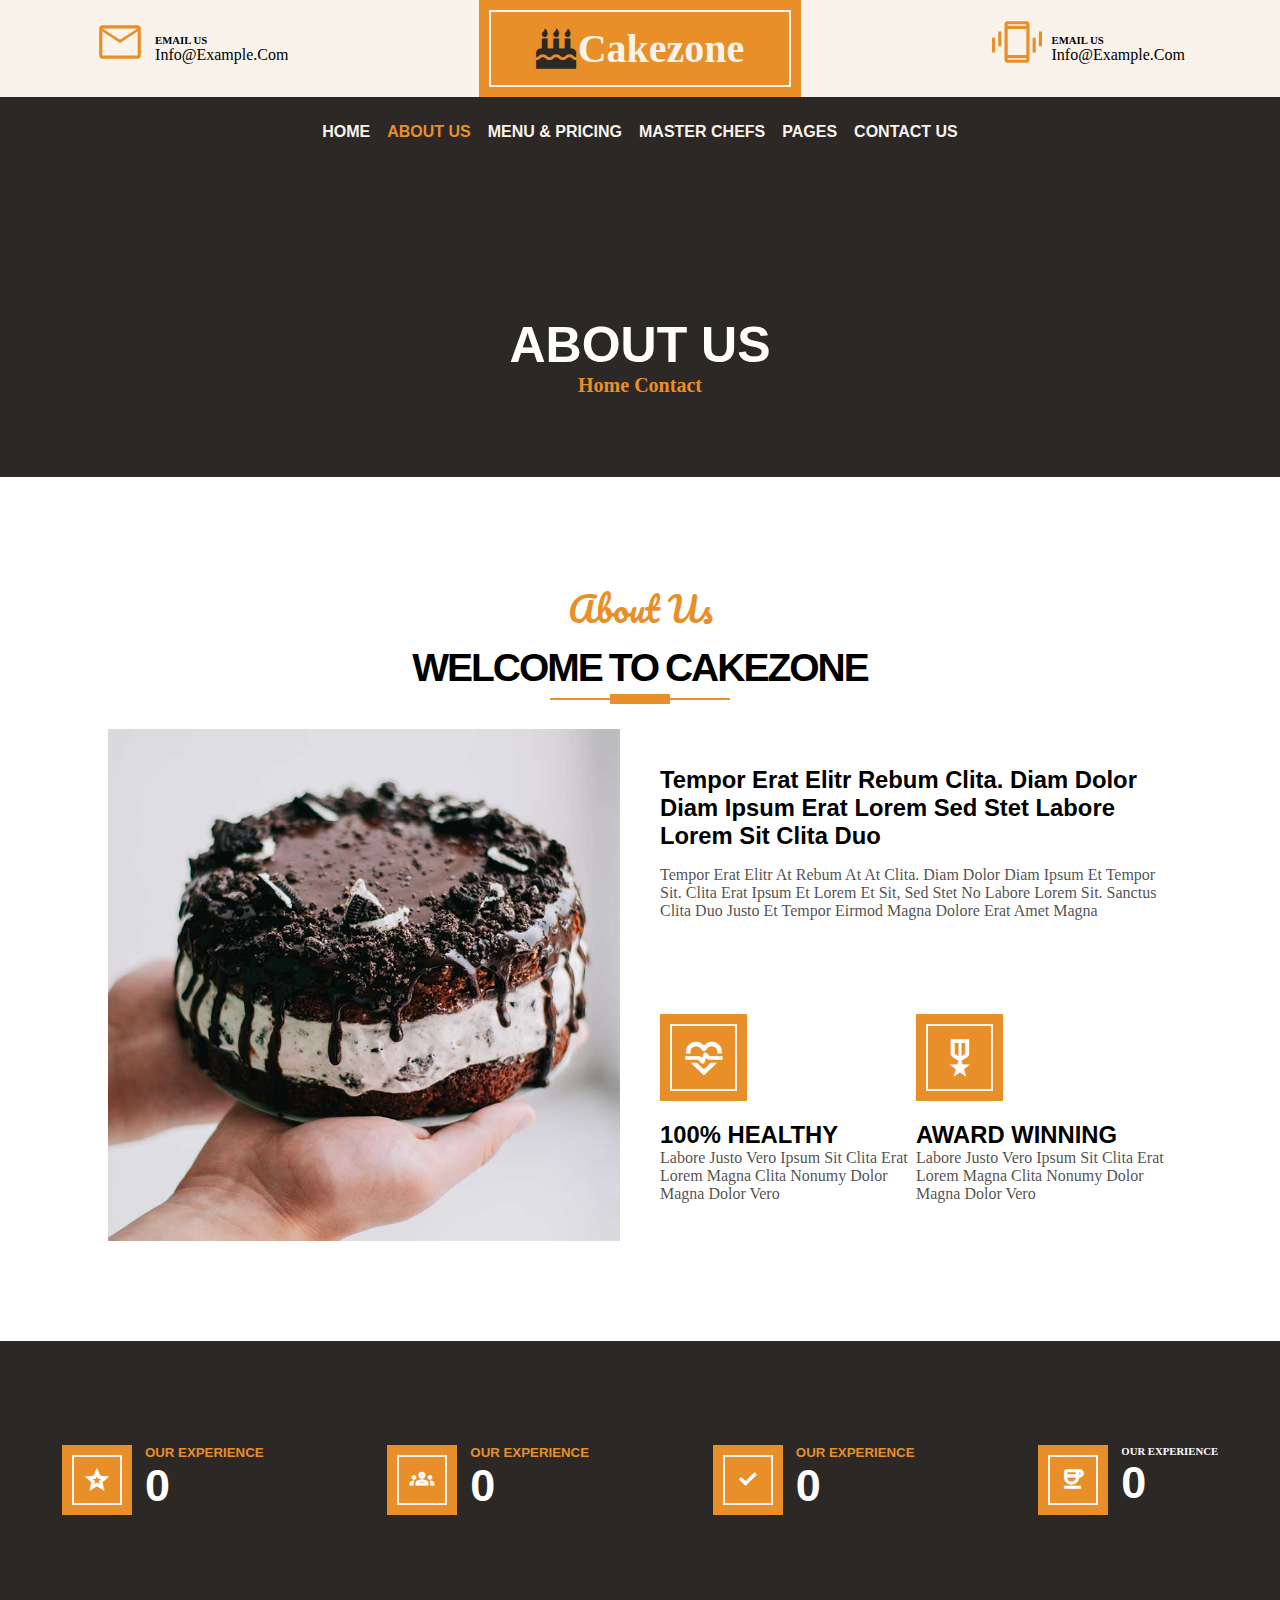
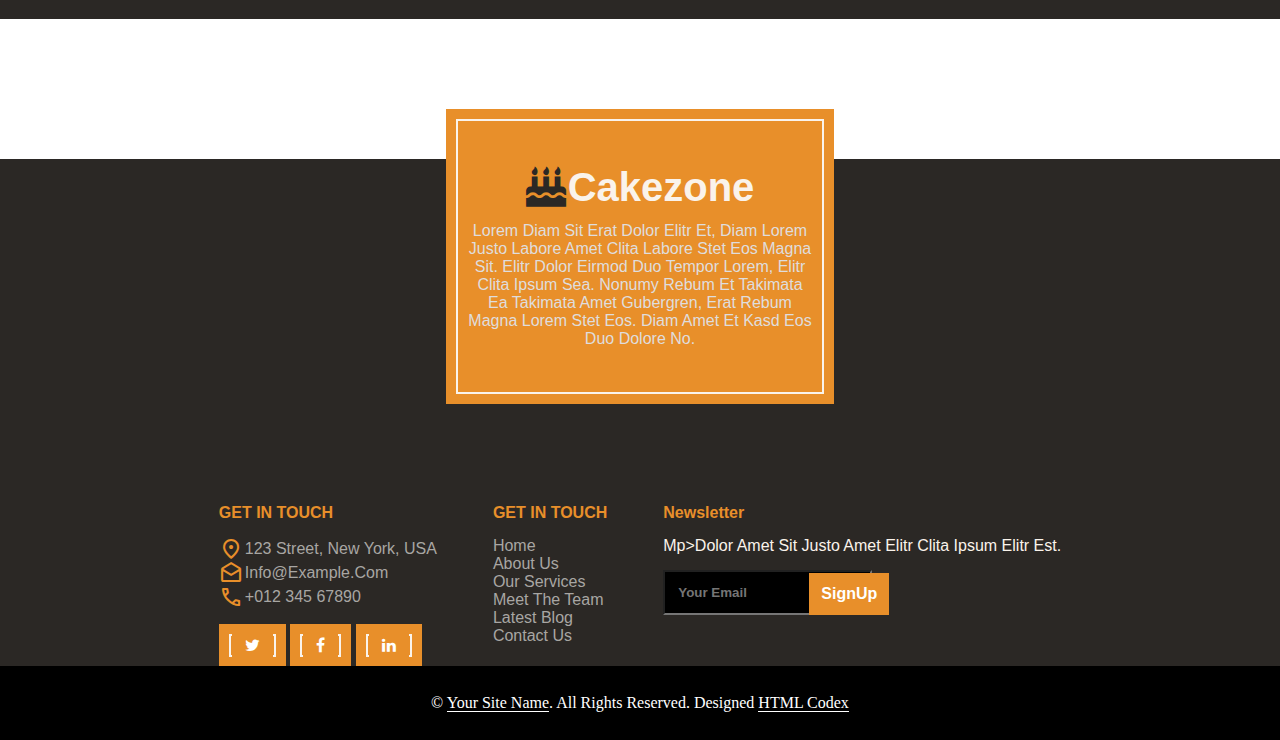
==== html/about.html @ 25a52ba7 "Add files via upload" ====
<!DOCTYPE html>
<html lang="en">

<head>
    <meta charset="UTF-8">
    <meta http-equiv="X-UA-Compatible" content="IE=edge">
    <meta name="viewport" content="width=device-width, initial-scale=1.0">
    <!-- google font -->
    <link rel='stylesheet' href='https://cdnjs.cloudflare.com/ajax/libs/font-awesome/4.7.0/css/font-awesome.min.css'>
    <link rel="stylesheet" href="https://fonts.googleapis.com/css2?family=Material+Symbols+Sharp:opsz,wght,FILL,GRAD@48,400,0,0" />
    <link rel="stylesheet" href="https://fonts.googleapis.com/css2?family=Material+Symbols+Outlined:opsz,wght,FILL,GRAD@20..48,100..700,0..1,-50..200" />
    <!-- link css -->
    <link rel="stylesheet" href="../css/cake.css">
    <!--  -->
    <!-- <link href="https://cdn.jsdelivr.net/npm/bootstrap@5.0.2/dist/css/bootstrap.min.css" rel="stylesheet" integrity="sha384-EVSTQN3/azprG1Anm3QDgpJLIm9Nao0Yz1ztcQTwFspd3yD65VohhpuuCOmLASjC" crossorigin="anonymous"> -->
    <link rel="stylesheet" href="https://cdnjs.cloudflare.com/ajax/libs/OwlCarousel2/2.3.4/assets/owl.carousel.min.css" integrity="sha512-tS3S5qG0BlhnQROyJXvNjeEM4UpMXHrQfTGmbQ1gKmelCxlSEBUaxhRBj/EFTzpbP4RVSrpEikbmdJobCvhE3g==" crossorigin="anonymous" />
    <link rel="stylesheet" href="https://cdnjs.cloudflare.com/ajax/libs/OwlCarousel2/2.3.4/assets/owl.theme.default.min.css" integrity="sha512-sMXtMNL1zRzolHYKEujM2AqCLUR9F2C4/05cdbxjjLSRvMQIciEPCQZo++nk7go3BtSuK9kfa/s+a4f4i5pLkw==" crossorigin="anonymous"
    />
    <!-- font -->
    <link href="https://fonts.googleapis.com/css2?family=Great+Vibes&family=Pacifico&family=Satisfy&display=swap" rel="stylesheet">
    <!-- <link rel="stylesheet" href="path/to/font-awesome/css/font-awesome.min.css"> -->
    <title>Cakezone</title>
</head>

<body>
    <!-- start nav -->
    <nav class="nav">
        <div class="call">
            <span class="material-symbols-outlined">
                mail
                </span>
            <div>
                <h6>EMAIL US</h6>
                <p>info@example.com</p>
            </div>
        </div>
        <!-- <div class=""> -->
        <div class="logo_nav border position">
            <h1 class="iconalign">
                <i class="fa fa-birthday-cake fs-1 text-dark me-3"></i>Cakezone
            </h1>
        </div>
        <!-- </div> -->
        <div class="call">
            <span class="material-symbols-outlined">
                edgesensor_high
                </span>
            <div>
                <h6>EMAIL US</h6>
                <p>info@example.com</p>
            </div>
        </div>
    </nav>
    <!-- end nav -->
    <!-- start header -->

    <header id="header">
        <!-- <div class="hidden"> -->
        <div class="logo_nav border position hidden">
            <h1 class="iconalign">
                <i class="fa fa-birthday-cake fs-1 text-dark me-3"></i>Cakezone
            </h1>

        </div>

        <!-- </div> -->
        <div class="header" id="div1_header">
            <a href="../index.html">
                <p> HOME</p>
            </a>
            <a href="">
                <p class="active_p"> ABOUT US</p>
            </a>
            <a href="MENU.html">
                <p> MENU & PRICING</p>
            </a>
            <a href="MASTER.html">
                <p> MASTER CHEFS</p>
            </a>
            <a href="#common">
                <p> PAGES</p>
            </a>
            <a href="CONTACT.html">
                <p> CONTACT US</p>
            </a>
        </div>
        <button class="icons hidden" id="icon" onclick="xx('div1_header' ) "><span class="material-symbols-outlined ">
            menu
            </span></button>
    </header>
    <!-- end header -->
    <!-- home -->
    <section id="common " class="common ">
        <h1>ABOUT US</h1>
        <p> Home Contact</p>
    </section>
    <!-- /home -->
    <!-- start  page1 -->
    <section class="page1 " id="page2 ">
        <div class="us ">
            <p>About Us</p>
            <h1>WELCOME TO CAKEZONE</h1>
        </div>
        <div class="div_page1 ">
            <div class="about "><img src="../img/about.jpg "></div>
            <div class="info_page1 about ">
                <div class="info1 ">
                    <h1>Tempor erat elitr rebum clita. Diam dolor diam ipsum erat lorem sed stet labore lorem sit clita duo</h1>
                    <p>Tempor erat elitr at rebum at at clita. Diam dolor diam ipsum et tempor sit. Clita erat ipsum et lorem et sit, sed stet no labore lorem sit. Sanctus clita duo justo et tempor eirmod magna dolore erat amet magna</p>
                </div>
                <div class="div_info_page1 ">
                    <div class="div ">
                        <span class="material-symbols-outlined position border ">
                            cardiology
                            </span>
                        <div>
                            <h1>100% HEALTHY</h1>
                            <p>Labore justo vero ipsum sit clita erat lorem magna clita nonumy dolor magna dolor vero</p>
                        </div>
                    </div>
                    <div class="div ">
                        <span class="material-symbols-outlined position border ">
                            military_tech
                            </span>
                        <div>
                            <h1>AWARD WINNING</h1>
                            <p>Labore justo vero ipsum sit clita erat lorem magna clita nonumy dolor magna dolor vero</p>
                        </div>
                    </div>
                </div>
            </div>
    </section>
    <!-- end  page1 -->
    <!-- start page2 -->
    <section class="page2 " style="margin-bottom: 140px; ">
        <div class="div_page2 ">

            <span class="material-symbols-outlined position border ">
                    star
                    </span>
            <div class="count_page2 ">
                <h5>OUR EXPERIENCE</h5>
                <h1 id="count1 "> 0</h1>
            </div>
        </div>
        <div class="div_page2 ">
            <span class="material-symbols-outlined position border ">
                groups
                </span>
            <div class="count_page2 ">
                <h5>OUR EXPERIENCE</h5>
                <h1 id="count2 "> 0</h1>
            </div>
        </div>
        <div class="div_page2 ">
            <span class="material-symbols-outlined position border ">
                done
                </span>
            <div class="count_page2 ">
                <h5>OUR EXPERIENCE</h5>
                <h1 id="count3 "> 0</h1>
            </div>
        </div>
        <div class="div_page2 ">
            <span class="material-symbols-outlined position border ">
                coffee
                </span>
            <div class="count_page2 ">
                <h6>OUR EXPERIENCE</h6>
                <h1 id="count4 "> 0</h1>
            </div>
        </div>
    </section>
    <!-- end page2 -->

    <!--Jquery -->
    <script src="https://cdnjs.cloudflare.com/ajax/libs/jquery/3.6.0/jquery.min.js " integrity="sha512-894YE6QWD5I59HgZOGReFYm4dnWc1Qt5NtvYSaNcOP+u1T9qYdvdihz0PPSiiqn/+/3e7Jo4EaG7TubfWGUrMQ==" crossorigin=" anonymous "></script>
    <!-- Owl Carousel -->
    <script src="https://cdnjs.cloudflare.com/ajax/libs/OwlCarousel2/2.3.4/owl.carousel.min.js "></script>
    <!-- custom JS code after importing jquery and owl -->
    <script type="text/javascript ">
        $(document).ready(function() {
            $(".owl-carousel ").owlCarousel();
        });

        $('.owl-carousel').owlCarousel({
            loop: true,
            margin: 10,
            nav: true,
            responsive: {
                0: {
                    items: 1
                },
                600: {
                    items: 3
                },
                1000: {
                    items: 5
                }
            }
        })
    </script>
    <!-- end page7 -->
    <!-- start footer -->
    <footer>
        <div class="div1_footer position border ">
            <h4 class="iconalign ">
                <i class="fa fa-birthday-cake fs-1 text-dark me-3 "></i>Cakezone
            </h4>
            <p>Lorem diam sit erat dolor elitr et, diam lorem justo labore amet clita labore stet eos magna sit. Elitr dolor eirmod duo tempor lorem, elitr clita ipsum sea. Nonumy rebum et takimata ea takimata amet gubergren, erat rebum magna lorem stet
                eos. Diam amet et kasd eos duo dolore no.</p>
        </div>

        <div class="div2_footer ">
            <div class="column1_footer ">
                <h4>GET IN TOUCH</h4>
                <div class="icon2 ">
                    <p class="iconalign ">
                        <span class="material-symbols-outlined "> location_on</span>
                        <span>123 Street, New York, USA</span>
                    </p>
                    <p class="iconalign ">
                        <span class="material-symbols-outlined ">
                            drafts
                            </span>
                        <span>info@example.com</span>
                    </p>
                    <p class="iconalign ">
                        <span class="material-symbols-outlined "> phone</span>
                        <span>+012 345 67890</span>
                    </p>
                </div>

                <div class=" icon_footer icon_page5 ">
                    <span class="position border "> <span class="icon fa fa-twitter "  href="# "></span></span>
                    <span class="position border "> <span class="icon fa fa-facebook "  href="# "></span></span>
                    <span class="position border "> <span class="icon fa fa-linkedin "  href="# "></span></span>
                </div>
            </div>
            <div class="column1_footer ">
                <h4>GET IN TOUCH</h4>
                <div class="icon2 ">
                    <p class="iconalign ">
                        <span>  <a href=" "> Home</a></span>
                    </p>
                    <p class="iconalign ">

                        <span>  <a href=" "> About Us </a></span>
                    </p>
                    <p class="iconalign ">
                        <span>  <a href=" ">Our Services</a></span>
                    </p>
                    <p class="iconalign ">
                        <span><a href=" "> Meet The Team</a></span>
                    </p>
                    <p class="iconalign ">
                        <span><a href=" ">Latest Blog</a> </span>
                    </p>
                    <p class="iconalign ">
                        <span> <a href=" ">Contact Us</a></span>
                    </p>
                </div>
            </div>
            <div class="column1_footer ">
                <h4>
                    Newsletter
                </h4>
                <p> Mp>Dolor amet sit justo amet elitr clita ipsum elitr est.
                </p>
                <form>
                    <input type="text " placeholder="your email ">
                </form>
            </div>
        </div>
    </footer>
    <!-- footer -->
    <p class="footer2 ">© <a href=" ">Your Site Name</a>. All Rights Reserved. Designed
        <a href=" "> HTML Codex</a></p>
    <!-- arrow -->
    <a class="arrow position border " id="arrow " href=" "><span class="material-symbols-outlined ">
        arrow_upward
        </span></a>
    <!-- link js -->
    <script src="../js/cake.js "></script>
</body>

</html>
---- css/cake.css ----
* {
            margin: 0px;
            padding: 0px;
            scroll-behavior: smooth;
            text-transform: capitalize;
            box-sizing: border-box;
            list-style: none;
            text-decoration: none;
            /* line-height: 61px; */
            position: relative;
        }
        
         :root {
            --first-color: #E88F2A;
            --second-color: #2B2825;
            --font-color: #FAF3EB;
            --main-font: 'Pacifico', cursive;
            --secon_font: "Open Sans", sans-serif;
            --therd_font: "Oswald", sans-serif;
        }
        
        body,
        html {
            max-width: 100%;
            overflow-x: hidden;
        }
        
        .iconalign {
            display: flex;
            align-items: center;
            column-gap: 2px;
        }
        /* start nav */
        
        nav {
            display: flex;
            justify-content: space-around;
            background-color: var(--font-color);
            align-items: center;
            flex-wrap: wrap;
            row-gap: 28px;
        }
        
        .fixed {
            position: fixed;
            top: 0px;
        }
        
        .call {
            display: flex;
            align-items: center;
            column-gap: 10px;
        }
        
        .call span {
            color: var(--first-color);
            font-size: 50px;
            font-weight: 400;
            padding: 0px 0px 13px;
        }
        
        .logo_nav {
            background-color: var(--first-color);
            padding: 25px 57px;
            color: var(--font-color);
            font-size: 20px;
            display: flex;
        }
        
        .logo_nav span {
            color: var(--second-color);
        }
        
        .border::before {
            position: absolute;
            content: "";
            top: 10px;
            right: 10px;
            bottom: 10px;
            left: 10px;
            background: none;
            border: 2px solid var(--font-color);
            z-index: 0;
        }
        
        .position {
            position: relative;
        }
        
        .border {
            border: none !important;
        }
        /* start header */
        
        .icons {
            background-color: #ffdead00;
            border: rgba(255, 222, 173, 0);
        }
        
        .icons span {
            color: wheat;
            font-weight: 900;
            font-size: 30px;
        }
        
        .hidden {
            display: none;
        }
        
        #header {
            width: 100%;
            z-index: 99;
            background-color: var(--second-color);
            height: 92px;
        }
        
        .header {
            display: flex;
            justify-content: center;
            column-gap: 17px;
            background-color: var(--second-color);
            padding: 26px 0px;
            height: 0px;
        }
        
        .header p {
            color: var(--font-color);
            font-weight: 900;
            transition: 1s;
            font-family: var(--secon_font);
        }
        
        .header p:hover {
            color: var(--first-color);
        }
        
        .active_p {
            color: var(--first-color) !important;
        }
        
        .border1 {
            border-top: 1px solid var(--first-color);
            padding: 30px !important;
            height: auto;
        }
        
        @media(max-width: 730px) {
            #header {
                display: flex;
                justify-content: space-around;
                align-items: center;
            }
            .nav {
                display: none !important;
            }
            .header {
                display: block;
                top: 92px;
                height: 0px;
                overflow: hidden;
                transition: 1s;
                position: absolute;
                width: 100%;
                text-align: center;
                padding: 0px;
            }
            .hidden {
                display: flex;
                justify-content: space-between;
                padding: 17px 32px;
                cursor: pointer;
            }
        }
        /*  */
        
        .common {
            background-color: var(--second-color);
            align-items: center;
            margin-bottom: 100px;
            text-align: center;
            padding: 127px 80px 80px;
        }
        
        .common h1 {
            color: white;
            font-size: 50px;
            font-weight: 900;
            font-family: var(--secon_font);
        }
        
        .common p {
            color: var(--first-color);
            font-size: 20px;
            font-weight: 900;
        }
        
        @media(max-width:450px) {
            .common h1 {
                font-size: 30px;
                font-weight: 900;
            }
        }
        /* start home */
        
        .home {
            background-image: url("/img/hero.jpg");
            background-size: cover;
            color: white;
            padding: 100px;
        }
        
        .play_home {
            display: flex;
            column-gap: 20px;
            align-items: center;
            flex-wrap: wrap;
        }
        
        .play_home span {
            /* background-color: white;
    color: var(--first-color);
    border-radius: 50%;
    font-size: 40px;
    font-weight: 800;
    width: 70px;
    height: 70px;
    display: flex;
    justify-content: center;
    align-items: center; */
            /* position: relative; */
        }
        
        .btn-play span {
            display: block;
            position: relative;
            z-index: 3;
            width: 0;
            height: 0;
            left: -1px;
            border-left: 16px solid var(--first-color);
            border-top: 11px solid transparent;
            border-bottom: 11px solid transparent;
        }
        
        .btn-play {
            position: relative;
            display: block;
            box-sizing: content-box;
            width: 16px;
            height: 26px;
            border-radius: 100%;
            border: none;
            outline: none !important;
            padding: 18px 20px 20px 28px;
            background: #FFFFFF;
        }
        
        .btn-play::after {
            content: "";
            position: absolute;
            z-index: 1;
            left: 50%;
            top: 50%;
            transform: translateX(-50%) translateY(-50%);
            display: block;
            width: 60px;
            height: 60px;
            background: #FFFFFF;
            border-radius: 100%;
            transition: all 200ms;
        }
        
        .btn-play:before {
            content: "";
            position: absolute;
            z-index: 0;
            left: 50%;
            top: 50%;
            transform: translateX(-50%) translateY(-50%);
            display: block;
            width: 60px;
            height: 60px;
            background: #FFFFFF;
            border-radius: 100%;
            animation: pulse-border 1500ms ease-out infinite;
        }
        
        .div_home {
            display: flex;
            flex-direction: column;
            row-gap: 20px;
            font-size: 20px;
            font-weight: 800;
        }
        
        .div_home h1:nth-child(1) {
            font-size: 50px;
            color: var(--first-color);
            font-family: var(--main-font);
            font-weight: 400;
        }
        
        .div_home h1:nth-child(2) {
            font-size: 74px;
            font-weight: 900;
            font-family: var(--therd_font);
        }
        
        .div_home h1:nth-child(3) {
            font-size: 30px;
            font-weight: 800;
        }
        
        .read {
            background: var(--first-color);
            height: 64px;
            width: 172px;
            align-items: center;
            text-align: center;
            display: flex;
            justify-content: center;
        }
        
        @media(max-width:620px) {
            .div_home h1:nth-child(2) {
                font-size: 34px;
            }
        }
        /* end home */
        /* start page1 */
        
        .page1 {
            display: flex;
            flex-direction: column;
            align-items: center;
            row-gap: 31px;
            margin-top: 100px;
            margin-bottom: 100px;
        }
        
        .us {
            text-align: center;
            position: relative;
        }
        
        .us::after {
            position: absolute;
            content: "";
            width: 180px;
            height: 2px;
            /* left: 50%; */
            /* bottom: 4px; */
            margin-left: -90px;
            background: var(--first-color);
        }
        
        .us::before {
            position: absolute;
            content: "";
            width: 60px;
            height: 10px;
            /* left: 50%; */
            bottom: -6px;
            margin-left: -30px;
            background: var(--first-color);
        }
        
        .us p {
            color: var(--first-color);
            /* margin-bottom: 20px; */
            font-family: var(--main-font);
            font-size: 35px;
            font-weight: 400;
        }
        
        .us h1 {
            font-size: 39px;
            font-family: var(--secon_font);
            font-weight: 800;
            word-spacing: -2px;
            letter-spacing: -2px;
            line-height: 1.5;
        }
        
        .about {
            flex: 0 0 auto;
            display: flex;
            flex-direction: column;
            overflow: hidden;
            position: relative;
            justify-content: space-around;
            width: 50%;
            row-gap: 20px;
        }
        
        .about img {
            width: 100%;
            height: 100%;
        }
        
        .div_page1 {
            display: flex;
            column-gap: 40px;
            /* flex-wrap: wrap; */
            width: 80%;
            justify-content: center;
            row-gap: 40px;
            position: relative;
        }
        
        .div_page1 p {
            color: #2b2825d1;
        }
        
        .div_info_page1 {
            display: flex;
            /* flex-wrap: wrap; */
            justify-content: space-between;
        }
        
        .div_info_page1 .div {
            display: flex;
            flex-direction: column;
            width: 268px;
            row-gap: 20px;
        }
        
        .div_info_page1 div span {
            color: white;
            background-color: var(--first-color);
            width: 87px;
            height: 87px;
            font-size: 40px;
            font-weight: 700;
            text-align: center;
            display: flex;
            align-items: center;
            justify-content: center;
        }
        
        .info1 {
            display: flex;
            flex-direction: column;
            row-gap: 16px;
        }
        
        .div_page1 h1 {
            font-size: 23.8px;
            font-weight: 800;
            font-family: var(--therd_font);
        }
        
        @media(max-width:800px) {
            .div_page1 {
                flex-wrap: wrap;
            }
            .about {
                width: 100%;
            }
        }
        
        @media(max-width:450px) {
            .div_info_page1 {
                flex-wrap: wrap;
            }
        }
        /* end page1 */
        /* start page2 */
        
        .page2 {
            display: flex;
            justify-content: space-around;
            background-color: var(--second-color);
            color: white;
            padding: 104px 0px;
            flex-wrap: wrap;
            row-gap: 38px;
        }
        
        .div_page2 span {
            background-color: var(--first-color);
            width: 70px;
            height: 70px;
            text-align: center;
            padding-top: 22px;
            font-weight: 900;
        }
        
        .div_page2 {
            display: flex;
            column-gap: 13px;
        }
        
        .div_page2 h5 {
            color: var(--first-color);
            font-family: var(--therd_font);
            font-weight: 800;
        }
        
        .div_page2 h1 {
            font-size: 45px;
            font-family: var(--therd_font);
            font-weight: 800;
        }
        
        .count_page2 {
            display: flex;
            flex-direction: column;
        }
        /* end page2 */
        /* start page3 */
        
        .page3 {
            display: flex;
            row-gap: 30px;
            margin-top: 100px;
            align-items: center;
            justify-content: center;
            flex-direction: column;
        }
        
        .div3_page3 {
            display: flex;
            justify-content: center;
            row-gap: 20px;
            column-gap: 20px;
            flex-wrap: wrap;
        }
        
        .active1 {
            background-color: var(--first-color);
            padding: 9px 19px;
            /* margin: 5px 1px; */
        }
        
        .border1::before {
            border: 2px solid rgb(195, 195, 195);
        }
        
        .div2_page3 {
            display: flex;
            justify-content: space-evenly;
            background-color: var(--second-color);
            color: white;
            column-gap: 20px;
            align-items: center;
            flex-wrap: wrap;
            width: 377px;
            height: 84px;
        }
        
        @media(max-width: 5520px) {
            .div2_page3 {
                flex-direction: column;
            }
            .info_img_page3 {}
        }
        
        .div_page3 {
            display: flex;
            justify-content: center;
            flex-wrap: wrap;
            position: relative;
        }
        
        .info_img_page3 {
            background-color: var(--font-color);
        }
        
        .info_img_page3 p {
            color: #080808cf;
            padding: 10px 0px;
        }
        
        .img_page3 h4 {
            background-color: var(--second-color);
            color: var(--first-color);
            text-align: center;
            padding: 5px;
            font-size: 25px;
            font-weight: 800;
        }
        
        .info_img_page3 {
            padding: 26px;
            width: 358px;
            height: 125px;
        }
        
        .info_img_page3 h5 {
            font-weight: 800;
            font-size: 15px;
            font-family: var(--secon_font);
        }
        /* end page 3 */
        /* start page 4 */
        
        .div_page4 {
            width: 100%;
        }
        
        .div_page4 p {
            color: white;
            font-weight: 800;
        }
        
        .page4 {
            display: flex;
            flex-wrap: wrap;
            text-align: center;
            margin-top: 100px;
            justify-content: center;
            column-gap: 50px;
            row-gap: 50px;
            position: relative;
        }
        
        .cake_type {
            width: 366px;
            background-color: var(--first-color);
            padding: 51px 13px;
            display: flex;
            flex-direction: column;
            row-gap: 15px;
            align-items: center;
        }
        
        .cake_type h4 {
            color: var(--second-color);
            font-weight: 900;
            font-size: 20px;
            font-family: var(--secon_font);
        }
        
        .cake_type p {
            color: var(--font-color);
        }
        
        .cake_type span {
            color: var(--font-color);
        }
        
        .page4::after,
        .contact::after {
            position: absolute;
            content: "";
            width: 100%;
            height: calc(100% - 45px);
            top: 90px;
            left: 0;
            background: linear-gradient(rgba(43, 40, 37, .9), rgba(43, 40, 37, .9)), url(/img/service.jpg) center center no-repeat;
            background-size: cover;
            z-index: -1;
        }
        
        .div_page4 h1 {
            color: var(--font-color);
            font-size: 35px;
            font-weight: 700;
            margin-bottom: 30px;
            line-height: 45px;
        }
        
        .div_page4 p {
            background-color: var(--first-color);
            display: inline-block;
            padding: 13px 55px;
        }
        /* end page4 */
        /* start page5 */
        
        .page5 {
            margin-top: 150px;
            display: flex;
            flex-direction: column;
            /* column-gap: 30px; */
            justify-content: space-evenly;
            align-items: center;
        }
        
        .member_page5 {
            width: 350px;
        }
        
        .member_page5 img {
            width: 100%;
        }
        
        .img_member_page5 {
            overflow: hidden;
        }
        
        .info_mamber_page5 h1 {
            color: var(--first-color);
            font-weight: 700;
            font-family: var(--secon_font);
            margin: 2px 0px 10px;
        }
        
        .member_page5 img {
            transition: 0.9s;
            transform: scale(1.1);
        }
        
        .member_page5:hover img {
            transform: scale(1.2);
            filter: blur(3px);
        }
        
        .info_mamber_page5 {
            background-color: var(--second-color);
            color: white;
            padding: 20px;
            text-align: center;
        }
        
        .div1_page5 {
            text-align: center;
            margin-bottom: 50px
        }
        
        .div1_page5 p {
            color: var(--first-color);
            font-weight: 800;
            font-size: 20px;
            margin-bottom: 10px;
        }
        
        .div1_page5 h1 {
            font-size: 40px;
            font-weight: 800;
        }
        
        .div2_page5 {
            display: flex;
            justify-content: space-evenly;
            flex-wrap: wrap;
            column-gap: 40px;
            row-gap: 40px;
        }
        
        .icon_page5 {
            position: relative;
            top: -197px;
            left: 15%;
            height: 0px;
            opacity: 0;
            transition: 1s;
        }
        
        .member_page5:hover .icon_page5 {
            opacity: 1;
        }
        
        .icon_page5 span {
            background-color: var(--first-color);
            padding: 16px;
            color: rgb(255, 255, 255);
            transition: 1s;
        }
        
        .icon_page5 span:hover {
            color: rgb(0, 0, 0);
        }
        /* end page 5 */
        /* start page6 */
        
        .section_page6 {
            background: linear-gradient(rgba(43, 40, 37, .9), rgba(43, 40, 37, .9)), url(/img/service.jpg) center center no-repeat;
            background-size: cover;
            color: white;
            text-align: center;
            justify-content: center;
            display: flex;
            padding: 50px 0px;
            margin-top: 100px;
        }
        
        .page6 {
            width: 50%;
            display: flex;
            flex-direction: column;
            row-gap: 29px;
        }
        
        .div2_page6 {
            display: flex;
            justify-content: center;
            column-gap: 24px;
        }
        
        .div2_page6 p {
            background-color: var(--first-color);
            display: inline-block;
            padding: 14px 39px;
            border: none !important;
        }
        
        .div2_page6 p:nth-child(2) {
            background-color: var(--second-color);
        }
        
        a {
            text-decoration: none !important;
        }
        /* end page6 */
        /* start page 7 */
        
        .img_page7 {
            display: flex;
            column-gap: 10px;
            align-items: center;
        }
        
        .section_page7 {
            display: flex;
            flex-direction: column;
            align-items: center;
            margin-bottom: 100px;
            margin-top: 100px;
            row-gap: 32px;
        }
        
        .page7 {
            display: flex !important;
            flex-direction: column !important;
            align-items: center !important;
        }
        
        .img_page7 {
            display: flex;
            column-gap: 10px;
            align-items: center;
        }
        
        .item {
            background-color: var(--second-color);
            color: white;
            padding: 21px 26px;
        }
        
        .item>p {
            padding: 14px 1px 3px;
            font-family: var(--secon_font);
            font-size: 14px;
            color: #d1d0cd;
        }
        
        .owl-item {
            width: 383.84px !important;
        }
        
        .item img {
            width: 70px !important;
        }
        
        .item h4 {
            color: var(--first-color);
            font-size: 23px;
            margin: 0px 0px 4px;
            font-family: var(--secon_font);
        }
        
        .active {
            background-color: var(--first-color);
            padding: 0px;
            margin: 5px;
        }
        
        .owl-stage-outer {
            height: 166px !important;
            overflow: hidden !important;
            width: 78%
        }
        /* end page 7 */
        /* start footer */
        
        .column1_footer input {
            font-weight: 800;
            padding: 13px;
            background-color: black;
            position: relative;
            margin: 0px 0px 14px 0px;
        }
        
        .column1_footer form::after {
            content: "signUp";
            position: absolute;
            background-color: var(--first-color);
            padding: 12px;
            color: white;
            font-weight: 800;
            left: 146px;
            top: 3px;
        }
        
        footer {
            display: flex;
            justify-content: space-evenly;
            padding: 50px 39px 0px;
            background-color: var(--second-color);
            color: var(--font-color);
            flex-wrap: wrap;
            font-family: var(--secon_font);
        }
        
        footer span,
        .iconalign span a {
            color: #a8a6a3;
            transition: 0.5s;
        }
        
        .div1_footer {
            width: 388px;
            background-color: var(--first-color);
            padding: 56px 20px;
            text-align: center;
            position: relative;
            top: -100px;
        }
        
        .div1_footer h4 {
            display: flex;
            justify-content: center;
            font-size: 40px;
            margin: 0px 0px 12px;
            font-family: var(--secon_font);
        }
        
        .div1_footer h4 i {
            color: #2B2825;
        }
        
        h1 i {
            color: #2B2825;
        }
        
        .div1_footer p {
            color: #dfdddd;
        }
        
        .column1_footer {
            row-gap: 8px;
            display: flex;
            flex-direction: column;
            row-gap: 15px;
        }
        
        .div1_footer span {
            color: var(--second-color);
        }
        
        .div2_footer {
            display: flex;
            column-gap: 56px;
            row-gap: 36px;
            justify-content: center;
            flex-wrap: wrap;
        }
        
        .icon_footer {
            position: relative;
            top: 0px;
            left: 0%;
            height: 0px;
            opacity: 1;
            transition: 1s;
            height: auto;
        }
        
        .icon_footer span {
            padding: 13px;
        }
        
        .column1_footer h4 {
            color: var(--first-color);
        }
        
        .icon2 p span:first-child {
            color: var(--first-color);
        }
        
        .icon2 a {
            color: white;
        }
        
        .icon2 a:hover {
            color: white;
        }
        
        .footer2 {
            background-color: black;
            color: white;
            margin: 0px;
            text-align: center;
            padding: 28px;
        }
        
        .footer2 a {
            border-bottom: 1px solid;
            color: white;
        }
        
        .footer2 a:hover {
            color: white;
        }
        /* end footer */
        /* arrow */
        
        .arrow {
            position: fixed;
            opacity: 0;
            right: 45px;
            bottom: 45px;
            z-index: 99;
            background-color: var(--first-color);
            width: 47px;
            height: 70px;
            align-items: center;
            display: flex;
            justify-content: center;
            color: white;
        }
        
        .arrow :hover {
            text-decoration: none;
            color: white;
        }
        /* contact */
        
        .first_content {
            display: flex;
            flex-wrap: wrap;
            justify-content: space-evenly;
            text-align: center;
            row-gap: 20px;
            position: relative;
            top: 55px;
            z-index: 1;
        }
        
        .content form {
            display: flex;
            flex-direction: column;
            row-gap: 20px;
            background-color: var(--second-color);
            padding: 100px;
            align-items: center;
        }
        
        .content form>input,
        .content form textarea {
            width: 620px;
            padding: 10px;
        }
        
        .first_form {
            display: flex;
            flex-wrap: wrap;
            justify-content: center;
            column-gap: 20px;
            row-gap: 20px;
        }
        
        .first_form input {
            width: 300px;
            height: 60px;
            padding: 10px;
        }
        
        .content form input[type="submit"] {
            color: white;
            background-color: var(--first-color);
            height: 60px;
            font-size: 20px;
            transition: 0.5s;
            font-family: var(--secon_font);
            font-weight: 800;
        }
        
        .content form input[type="submit"]:hover {
            color: rgb(16, 16, 16);
        }
        
        input[type="submit"] {
            cursor: pointer;
        }
        
        .content form input {
            height: 60px;
        }
        
        @media(max-width: 815px) {
            .content form>input,
            .content form textarea {
                width: 520px;
            }
            .first_form input {
                width: 520px;
            }
        }
        
        @media(max-width: 515px) {
            .content form>input,
            .content form textarea {
                width: 320px;
            }
            .first_form input {
                width: 320px;
            }
        }
        
        .content {
            margin-bottom: 100px;
        }
        
        .first_content div {
            background-color: var(--first-color);
            padding: 52px 89px;
            color: wheat;
        }
        
        .first_content .border p:first-child {
            color: rgb(0, 0, 0);
            font-family: var(--secon_font);
            font-weight: 800;
        }
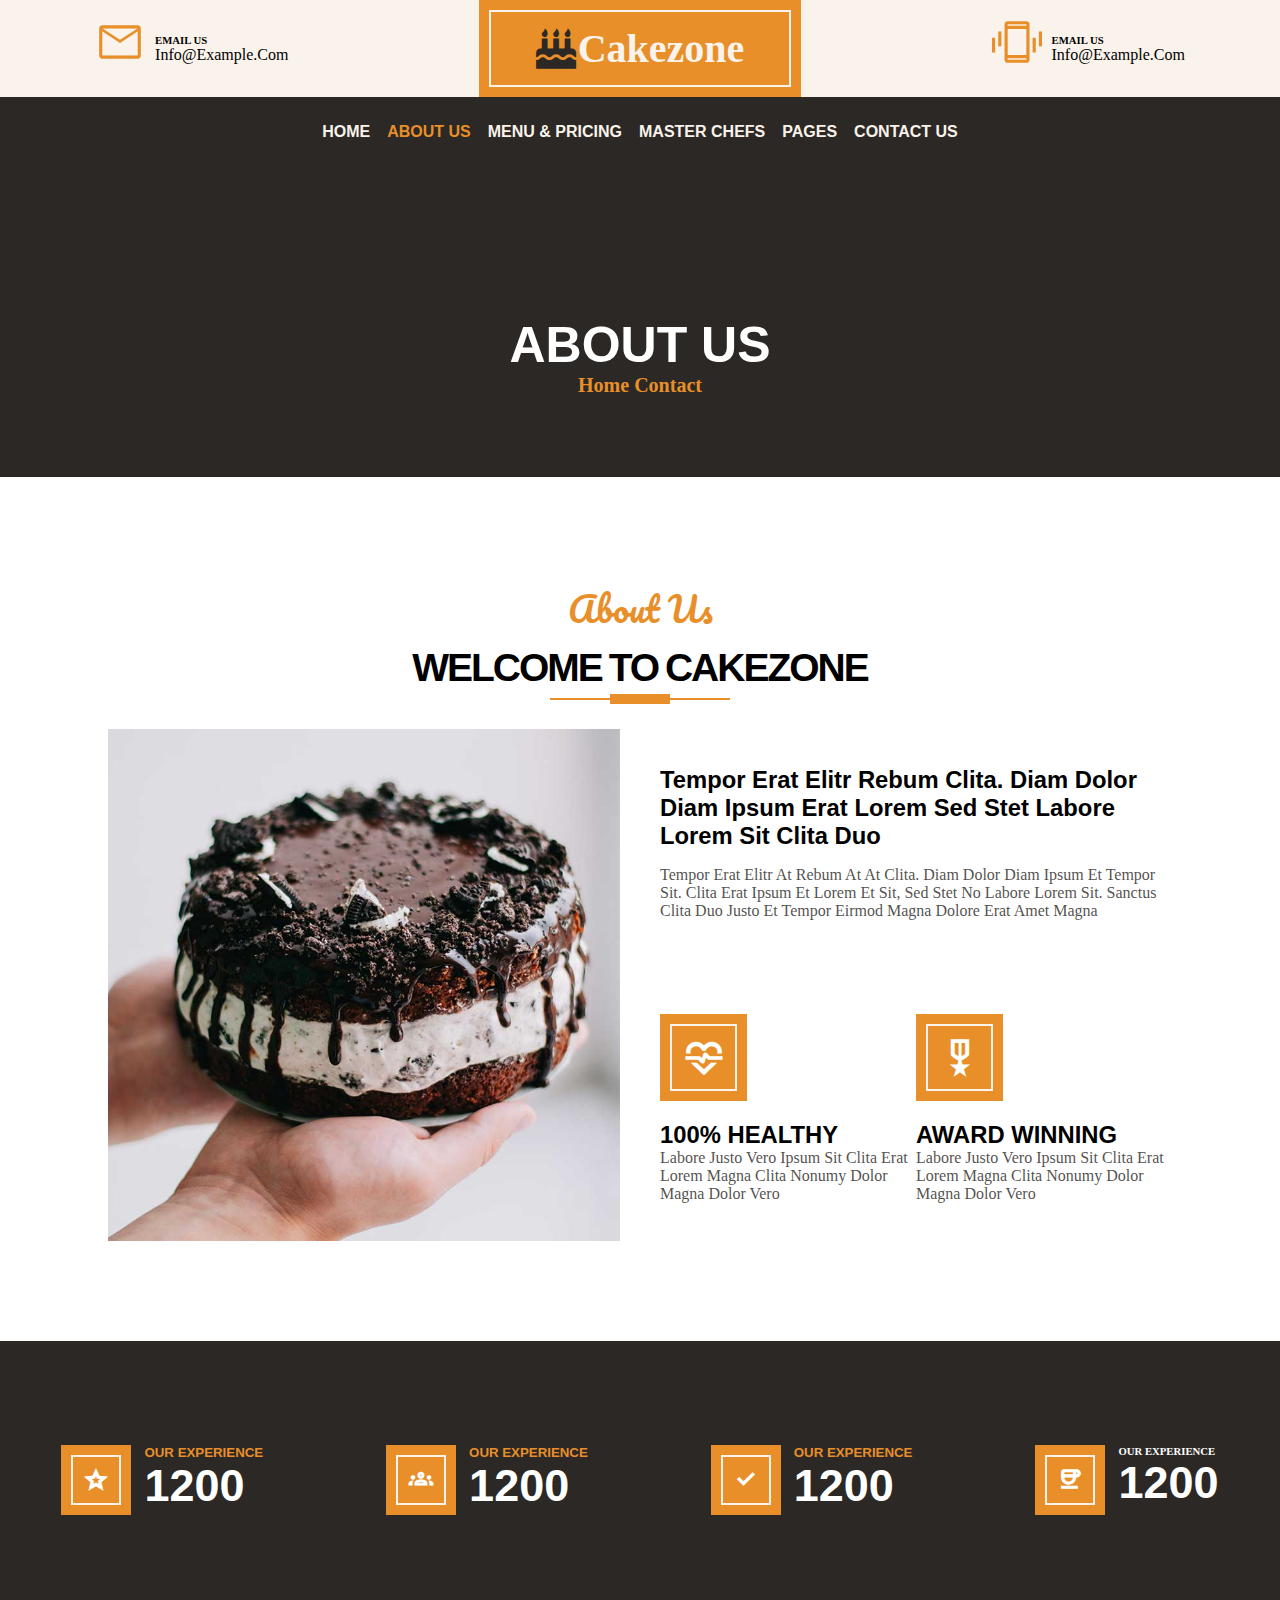
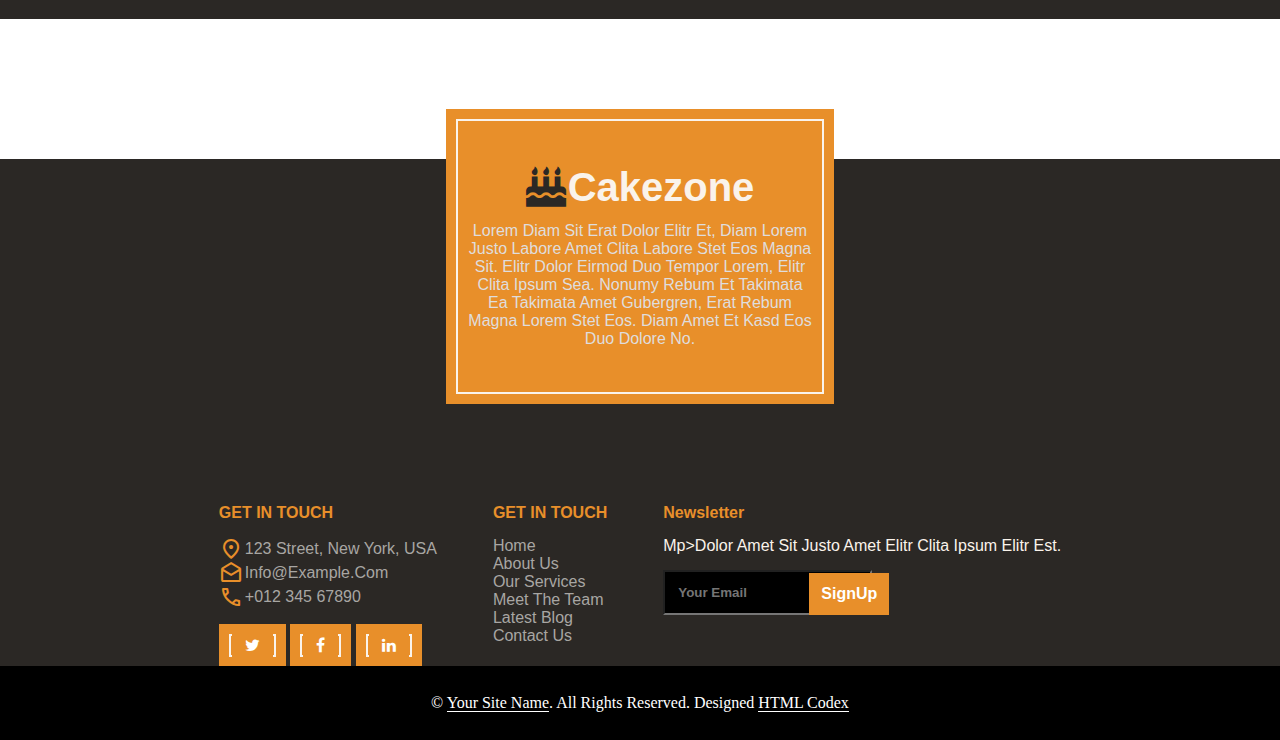
==== commit f538a1c4: "Update about.html" ====
--- a/html/about.html
+++ b/html/about.html
@@ -140,7 +140,7 @@
                     </span>
             <div class="count_page2 ">
                 <h5>OUR EXPERIENCE</h5>
-                <h1 id="count1 "> 0</h1>
+                <h1 id="count1 "> 1200</h1>
             </div>
         </div>
         <div class="div_page2 ">
@@ -149,7 +149,7 @@
                 </span>
             <div class="count_page2 ">
                 <h5>OUR EXPERIENCE</h5>
-                <h1 id="count2 "> 0</h1>
+                <h1 id="count2 "> 1200</h1>
             </div>
         </div>
         <div class="div_page2 ">
@@ -158,7 +158,7 @@
                 </span>
             <div class="count_page2 ">
                 <h5>OUR EXPERIENCE</h5>
-                <h1 id="count3 "> 0</h1>
+                <h1 id="count3 "> 1200</h1>
             </div>
         </div>
         <div class="div_page2 ">
@@ -167,7 +167,7 @@
                 </span>
             <div class="count_page2 ">
                 <h6>OUR EXPERIENCE</h6>
-                <h1 id="count4 "> 0</h1>
+                <h1 id="count4 "> 1200</h1>
             </div>
         </div>
     </section>
@@ -284,4 +284,4 @@
     <script src="../js/cake.js "></script>
 </body>
 
-</html>+</html>
--- a/css/cake.css
+++ b/css/cake.css
@@ -203,7 +203,7 @@
         /* start home */
         
         .home {
-            background-image: url("/img/hero.jpg");
+            background-image: url("../img/hero.jpg");
             background-size: cover;
             color: white;
             padding: 100px;
